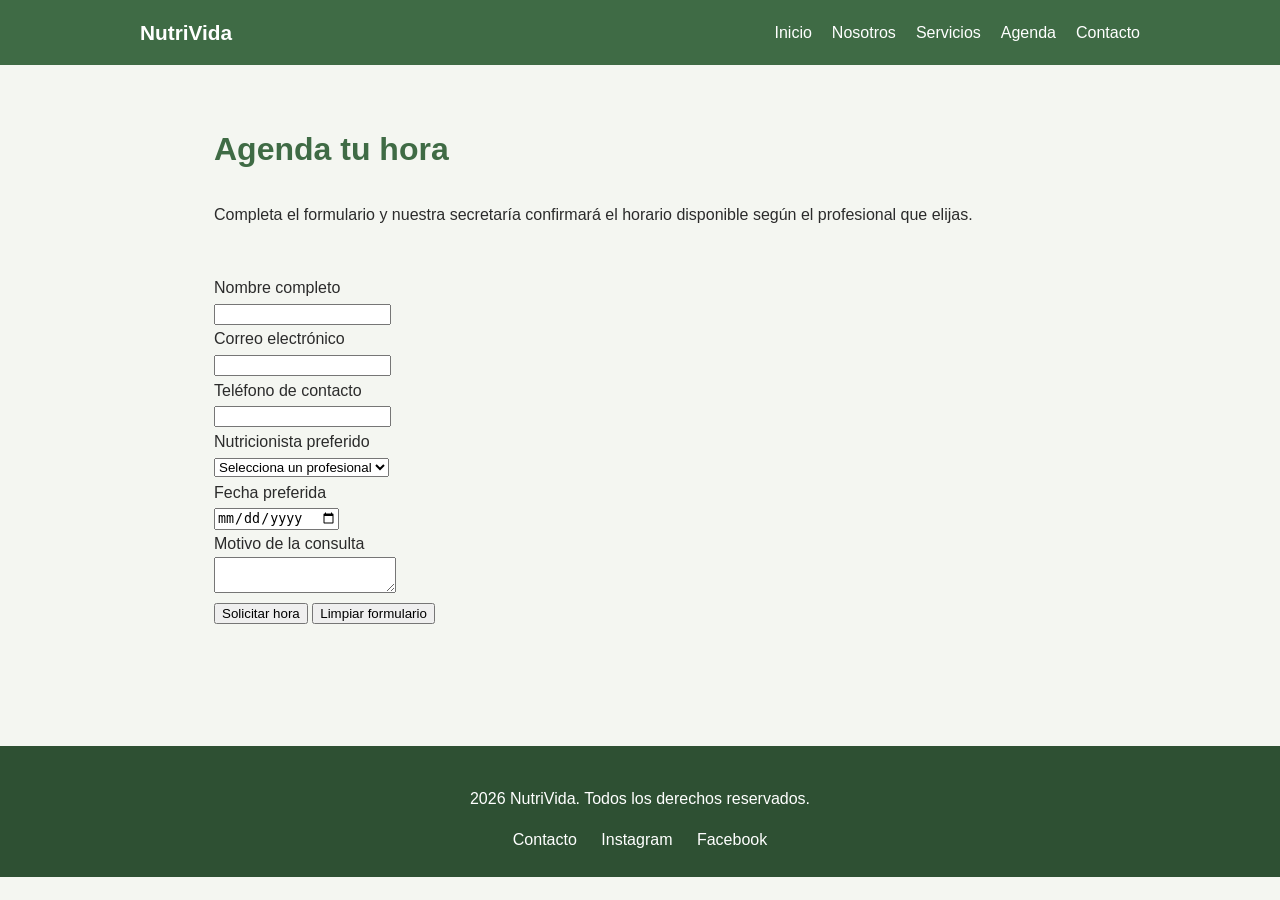
==== agenda.html @ eaf7b5b5 "Agregue paginas agenda.html y contacto con sus formularios" ====
<!DOCTYPE html>
<html lang="es">
<head>
    <meta charset="UTF-8">
    <meta name="viewport" content="width=device-width, initial-scale=1.0">
    <link rel="stylesheet" href="style.css">
    <title>Agenda tu hora | NutriVida</title>
</head>
<body>

    <header>
        <nav>
            <a href="index.html">NutriVida</a>
            <ul>
                <li><a href="index.html">Inicio</a></li>
                <li><a href="nosotros.html">Nosotros</a></li>
                <li><a href="servicios.html">Servicios</a></li>
                <li><a href="agenda.html">Agenda</a></li>
                <li><a href="contacto.html">Contacto</a></li>
            </ul>
        </nav>
    </header>

    <main>
        <section>
            <h1>Agenda tu hora</h1>
            <p>
                Completa el formulario y nuestra secretaría confirmará el
                horario disponible según el profesional que elijas.
            </p>
        </section>

        <section>
            <form id="form-agenda" novalidate>

                <p id="confirmacion-agenda" role="status"></p>

                <div>
                    <label for="nombre">Nombre completo</label><br>
                    <input type="text" id="nombre" name="nombre">
                    <small id="error-nombre" class="error"></small>
                </div>

                <div>
                    <label for="correo">Correo electrónico</label><br>
                    <input type="email" id="correo" name="correo">
                    <small id="error-correo" class="error"></small>
                </div>

                <div>
                    <label for="telefono">Teléfono de contacto</label><br>
                    <input type="tel" id="telefono" name="telefono">
                    <small id="error-telefono" class="error"></small>
                </div>

                <div>
                    <label for="nutricionista">Nutricionista preferido</label><br>
                    <select id="nutricionista" name="nutricionista">
                        <option value="">Selecciona un profesional</option>
                        <option value="carolina">Carolina Fuentes M.</option>
                        <option value="rodrigo">Rodrigo Sepúlveda A.</option>
                        <option value="daniela">Daniela Morales C.</option>
                        <option value="felipe">Felipe Araya R.</option>
                    </select>
                    <small id="error-nutricionista" class="error"></small>
                </div>

                <div>
                    <label for="fecha">Fecha preferida</label><br>
                    <input type="date" id="fecha" name="fecha">
                    <small id="error-fecha" class="error"></small>
                </div>

                <div>
                    <label for="motivo">Motivo de la consulta</label><br>
                    <textarea id="motivo" name="motivo"></textarea>
                    <small id="error-motivo" class="error"></small>
                </div>

                <button type="submit">Solicitar hora</button>
                <button type="reset">Limpiar formulario</button>
            </form>
        </section>
    </main>

    <footer>
        <p>2026 NutriVida. Todos los derechos reservados.</p>
        <nav>
            <a href="contacto.html">Contacto</a>
            <a href="#">Instagram</a>
            <a href="#">Facebook</a>
        </nav>
    </footer>

    <script src="Script.js" defer></script>
</body>
</html>
---- style.css ----
* {
    box-sizing: border-box;
}

body {
    margin: 0;
    font-family: Arial, Helvetica, sans-serif;
    color: #2b2b2b;
    background-color: #f4f6f1;
    line-height: 1.6;
}

header {
    background-color: #3f6b45;
    padding: 16px 24px;
}

header nav {
    max-width: 1000px;
    margin: 0 auto;
    display: flex;
    justify-content: space-between;
    align-items: center;
    flex-wrap: wrap;
    gap: 12px;
}

header nav > a {
    color: white;
    font-size: 1.3rem;
    font-weight: bold;
    text-decoration: none;
}

header nav ul {
    list-style: none;
    display: flex;
    gap: 20px;
    margin: 0;
    padding: 0;
    flex-wrap: wrap;
}

header nav ul li a {
    color: white;
    text-decoration: none;
}

header nav ul li a:hover {
    text-decoration: underline;
}

main {
    max-width: 900px;
    margin: 0 auto;
    padding: 32px 24px;
}

section {
    margin-bottom: 48px;
}

h1 {
    color: #3f6b45;
    font-size: 2rem;
}

h2 {
    color: #3f6b45;
    border-bottom: 2px solid #dcdfd6;
    padding-bottom: 8px;
}

article {
    background-color: white;
    border: 1px solid #dcdfd6;
    border-radius: 6px;
    padding: 18px 20px;
    margin-bottom: 16px;
}

section a {
    display: inline-block;
    background-color: #c97d3e;
    color: white;
    padding: 10px 20px;
    border-radius: 6px;
    text-decoration: none;
    margin-top: 12px;
}

section a:hover {
    background-color: #a8622b;
}

footer {
    background-color: #2e5033;
    color: white;
    text-align: center;
    padding: 24px;
    margin-top: 40px;
}

footer nav {
    margin-top: 10px;
}

footer nav a {
    color: white;
    margin: 0 10px;
    text-decoration: none;
}

footer nav a:hover {
    text-decoration: underline;
}

@media (max-width: 600px) {
    header nav {
        flex-direction: column;
        align-items: flex-start;
    }

    header nav ul {
        flex-direction: column;
        gap: 8px;
    }
}
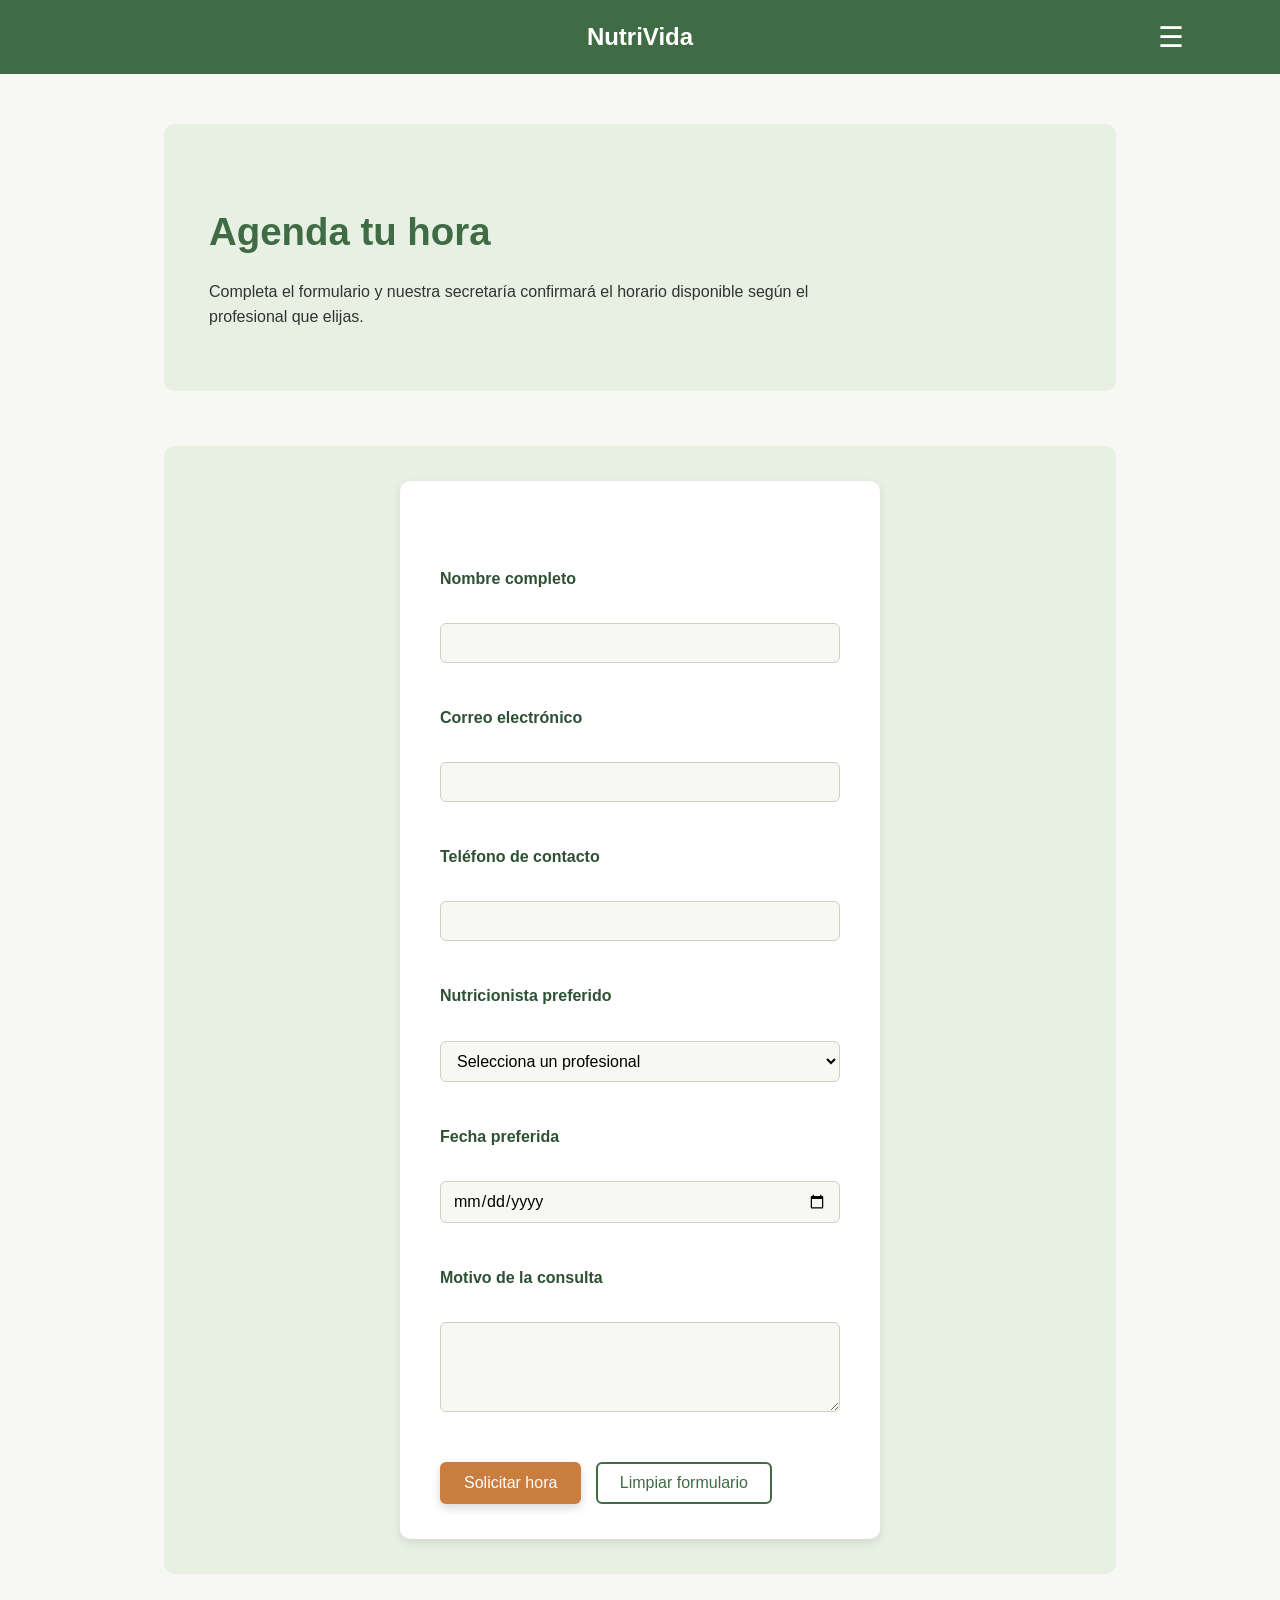
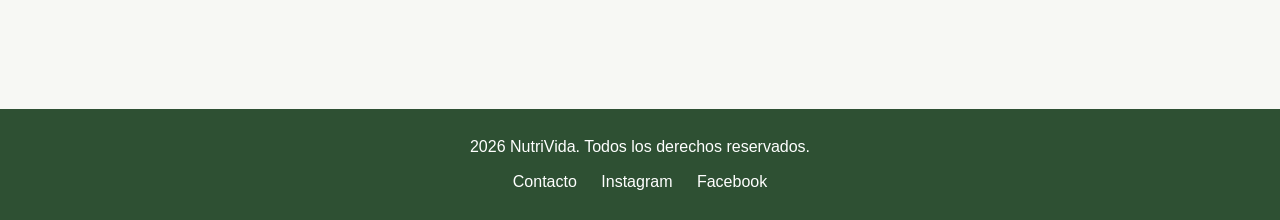
==== commit c6f27513: "Agrege imagenes y mapa, integre las validaciones de los formularios: agrege imagen principal en el i" ====
--- a/agenda.html
+++ b/agenda.html
@@ -11,7 +11,10 @@
     <header>
         <nav>
             <a href="index.html">NutriVida</a>
-            <ul>
+
+            <button id="menu-btn">☰</button>
+
+            <ul id="menu">
                 <li><a href="index.html">Inicio</a></li>
                 <li><a href="nosotros.html">Nosotros</a></li>
                 <li><a href="servicios.html">Servicios</a></li>
--- a/style.css
+++ b/style.css
@@ -5,100 +5,406 @@
 body {
     margin: 0;
     font-family: Arial, Helvetica, sans-serif;
-    color: #2b2b2b;
-    background-color: #f4f6f1;
+    color: #333;
+    background-color: #f7f8f4;
     line-height: 1.6;
 }
+
+/* HEADER */
 
 header {
     background-color: #3f6b45;
-    padding: 16px 24px;
+    padding: 18px 24px;
 }
 
 header nav {
+    max-width: 1100px;
+    margin: 0 auto;
+    display: flex;
+    justify-content: center;
+    align-items: center;
+    position: relative;
+}
+
+header nav > a {
+    color: white;
+    font-size: 1.5rem;
+    font-weight: bold;
+    text-decoration: none;
+}
+
+#menu-btn {
+    position: absolute;
+    right: 0;
+    background: none;
+    border: none;
+    color: white;
+    font-size: 1.8rem;
+    cursor: pointer;
+}
+
+#menu {
+    display: none;
+    position: absolute;
+    right: -30px;
+    top: 150%;
+    list-style: none;
+    margin: 0;
+    padding: 15px 20px;
+    background-color: #f2f2f2;
+    border-radius: 10px;
+    box-shadow: 0 4px 10px rgba(0, 0, 0, 0.2);
+}
+
+#menu li {
+    margin-bottom: 8px;
+}
+
+#menu li a {
+    color: #3f6b45;
+    text-decoration: none;
+}
+
+#menu li a:hover {
+    color: #c97d3e;
+}
+
+
+/* CONTENIDO PRINCIPAL */
+
+main {
     max-width: 1000px;
     margin: 0 auto;
-    display: flex;
-    justify-content: space-between;
-    align-items: center;
-    flex-wrap: wrap;
-    gap: 12px;
-}
-
-header nav > a {
-    color: white;
-    font-size: 1.3rem;
-    font-weight: bold;
-    text-decoration: none;
-}
-
-header nav ul {
-    list-style: none;
-    display: flex;
-    gap: 20px;
-    margin: 0;
-    padding: 0;
-    flex-wrap: wrap;
-}
-
-header nav ul li a {
-    color: white;
-    text-decoration: none;
-}
-
-header nav ul li a:hover {
-    text-decoration: underline;
-}
-
-main {
-    max-width: 900px;
-    margin: 0 auto;
-    padding: 32px 24px;
+    padding: 40px 24px;
 }
 
 section {
-    margin-bottom: 48px;
-}
+    margin-bottom: 55px;
+}
+
+
+/* TITULOS */
 
 h1 {
     color: #3f6b45;
-    font-size: 2rem;
+    font-size: 2.4rem;
+    margin-bottom: 15px;
 }
 
 h2 {
     color: #3f6b45;
-    border-bottom: 2px solid #dcdfd6;
+    font-size: 1.8rem;
+    border-bottom: 2px solid #d9e2d4;
     padding-bottom: 8px;
-}
-
-article {
-    background-color: white;
-    border: 1px solid #dcdfd6;
-    border-radius: 6px;
-    padding: 18px 20px;
-    margin-bottom: 16px;
-}
+    margin-bottom: 25px;
+}
+
+h3 {
+    color: #3f6b45;
+}
+
+
+/* PRIMERA SECCION */
+
+main > section:first-child {
+    background-color: #e8f0e3;
+    padding: 45px;
+    border-radius: 10px;
+    margin-top: 10px;
+}
+
+main > section:first-child p {
+    max-width: 650px;
+}
+
+#mapa-contacto {
+    border: none;
+    border-radius: 10px;
+    box-shadow: 0 4px 10px rgba(0, 0, 0, 0.15);
+    display: block;
+}
+
+/* CONTACTO (dos columnas) */
+
+#contacto-hero {
+    display: flex;
+    align-items: center;
+    justify-content: space-between;
+    gap: 40px;
+}
+
+#contacto-texto {
+    flex: 1;
+}
+
+#contacto-texto p {
+    margin: 6px 0;
+    font-size: 0.95rem;
+}
+
+#mapa-contacto {
+    flex: 1.4;
+    width: 100%;
+    height: 320px;
+    margin-top: 0;
+}
+
+
+/* HERO (index.html) */
+
+#hero {
+    display: flex;
+    align-items: center;
+    justify-content: space-between;
+    gap: 40px;
+}
+
+#hero-texto {
+    flex: 1;
+}
+
+#hero img {
+    flex: 1;
+    max-width: 420px;
+    width: 100%;
+    border-radius: 10px;
+    box-shadow: 0 4px 10px rgba(0, 0, 0, 0.15);
+    object-fit: cover;
+}
+
+
+/* SEGUNDA SECCION */
+
+main > section:nth-child(2) {
+    text-align: center;
+}
+
+
+/* BOTONES */
 
 section a {
     display: inline-block;
     background-color: #c97d3e;
     color: white;
-    padding: 10px 20px;
+    padding: 11px 22px;
     border-radius: 6px;
     text-decoration: none;
     margin-top: 12px;
+    box-shadow: 0 4px 10px rgba(0, 0, 0, 0.15);
 }
 
 section a:hover {
     background-color: #a8622b;
 }
 
+
+/* SERVICIOS */
+
+main > section:nth-child(3) {
+    display: flex;
+    justify-content: space-between;
+    align-items: stretch;
+    flex-wrap: wrap;
+}
+
+main > section:nth-child(3) h2 {
+    width: 100%;
+    text-align: center;
+}
+
+main > section:nth-child(3) article {
+    text-align: left;
+    width: 31%;
+    margin: 0;
+}
+
+article {
+    background-color: #f2f2f2;
+    border: none;
+    border-radius: 10px;
+    box-shadow: 0 4px 10px rgba(0, 0, 0, 0.15);
+    padding: 20px;
+    margin-bottom: 16px;
+}
+
+article h3 {
+    margin-top: 0;
+}
+
+
+/* EQUIPO (nosotros.html) */
+
+#equipo article {
+    width: 22%;
+    text-align: center;
+}
+
+.foto-equipo {
+    width: 110px;
+    height: 110px;
+    border-radius: 50%;
+    object-fit: cover;
+    margin-bottom: 12px;
+    box-shadow: 0 4px 10px rgba(0, 0, 0, 0.15);
+}
+
+
+/* FORMULARIOS (agenda y contacto) */
+
+#form-agenda,
+#form-contacto {
+    max-width: 480px;
+    margin: 0 auto;
+    background-color: #ffffff;
+    padding: 35px 40px;
+    border-radius: 10px;
+    box-shadow: 0 4px 10px rgba(0, 0, 0, 0.1);
+    text-align: left;
+}
+
+#form-agenda div,
+#form-contacto div {
+    margin-bottom: 20px;
+}
+
+#form-agenda label,
+#form-contacto label {
+    display: block;
+    font-weight: bold;
+    color: #2e5033;
+    margin-bottom: 6px;
+}
+
+#form-agenda input,
+#form-agenda select,
+#form-agenda textarea,
+#form-contacto input,
+#form-contacto select,
+#form-contacto textarea {
+    width: 100%;
+    padding: 10px 12px;
+    border: 1px solid #c9d4c3;
+    border-radius: 6px;
+    font-family: inherit;
+    font-size: 1rem;
+    background-color: #f7f8f4;
+    transition: border-color 0.2s, box-shadow 0.2s;
+}
+
+#form-agenda textarea,
+#form-contacto textarea {
+    min-height: 90px;
+    resize: vertical;
+}
+
+#form-agenda input:focus,
+#form-agenda select:focus,
+#form-agenda textarea:focus,
+#form-contacto input:focus,
+#form-contacto select:focus,
+#form-contacto textarea:focus {
+    outline: none;
+    border-color: #3f6b45;
+    box-shadow: 0 0 0 3px rgba(63, 107, 69, 0.15);
+    background-color: white;
+}
+
+#form-agenda input.input-error,
+#form-agenda select.input-error,
+#form-agenda textarea.input-error,
+#form-contacto input.input-error,
+#form-contacto select.input-error,
+#form-contacto textarea.input-error {
+    border-color: #c0392b;
+    background-color: #fdf1f0;
+}
+
+#form-agenda small.error,
+#form-contacto small.error {
+    display: block;
+    min-height: 18px;
+    color: #c0392b;
+    font-size: 0.85rem;
+    margin-top: 4px;
+}
+
+#confirmacion-agenda,
+#confirmacion-contacto {
+    text-align: center;
+    font-weight: bold;
+    min-height: 24px;
+    margin-bottom: 10px;
+}
+
+#confirmacion-agenda.exito,
+#confirmacion-contacto.exito {
+    color: #2e5033;
+}
+
+#form-agenda button[type="submit"],
+#form-contacto button[type="submit"] {
+    background-color: #c97d3e;
+    color: white;
+    border: none;
+    padding: 12px 24px;
+    border-radius: 6px;
+    font-size: 1rem;
+    cursor: pointer;
+    margin-right: 10px;
+    box-shadow: 0 4px 10px rgba(0, 0, 0, 0.15);
+    transition: background-color 0.2s;
+}
+
+#form-agenda button[type="submit"]:hover,
+#form-contacto button[type="submit"]:hover {
+    background-color: #a8622b;
+}
+
+#form-agenda button[type="reset"],
+#form-contacto button[type="reset"] {
+    background-color: transparent;
+    color: #3f6b45;
+    border: 2px solid #3f6b45;
+    padding: 10px 22px;
+    border-radius: 6px;
+    font-size: 1rem;
+    cursor: pointer;
+    transition: background-color 0.2s, color 0.2s;
+}
+
+#form-agenda button[type="reset"]:hover,
+#form-contacto button[type="reset"]:hover {
+    background-color: #3f6b45;
+    color: white;
+}
+
+
+/* ULTIMA SECCION */
+
+main > section:last-child {
+    background-color: #e8f0e3;
+    text-align: center;
+    padding: 35px 20px;
+    border-radius: 10px;
+}
+
+main > section:last-child p {
+    margin-bottom: 10px;
+}
+
+
+/* FOOTER */
+
 footer {
     background-color: #2e5033;
     color: white;
     text-align: center;
-    padding: 24px;
+    padding: 25px;
     margin-top: 40px;
+}
+
+footer p {
+    margin: 0;
 }
 
 footer nav {
@@ -112,17 +418,63 @@
 }
 
 footer nav a:hover {
-    text-decoration: underline;
-}
-
-@media (max-width: 600px) {
+    color: #e4efd9;
+}
+
+
+/* ADAPTACION PARA CELULAR */
+
+@media (max-width: 700px) {
+
     header nav {
+        justify-content: center;
+    }
+
+    #menu-btn {
+        right: 5px;
+    }
+
+    main {
+        padding: 25px 18px;
+    }
+
+    main > section:first-child {
+        padding: 30px 20px;
+    }
+
+    #hero {
         flex-direction: column;
-        align-items: flex-start;
-    }
-
-    header nav ul {
+    }
+
+    #hero img {
+        max-width: 100%;
+        order: -1;
+    }
+
+    #contacto-hero {
         flex-direction: column;
-        gap: 8px;
+    }
+
+    #mapa-contacto {
+        width: 100%;
+        height: 220px;
+    }
+
+    h1 {
+        font-size: 2rem;
+    }
+
+    main > section:nth-child(3) article {
+        width: 100%;
+        margin: 0 0 16px 0;
+    }
+
+    #equipo article {
+        width: 100%;
+    }
+
+    #form-agenda,
+    #form-contacto {
+        padding: 25px 22px;
     }
 }
